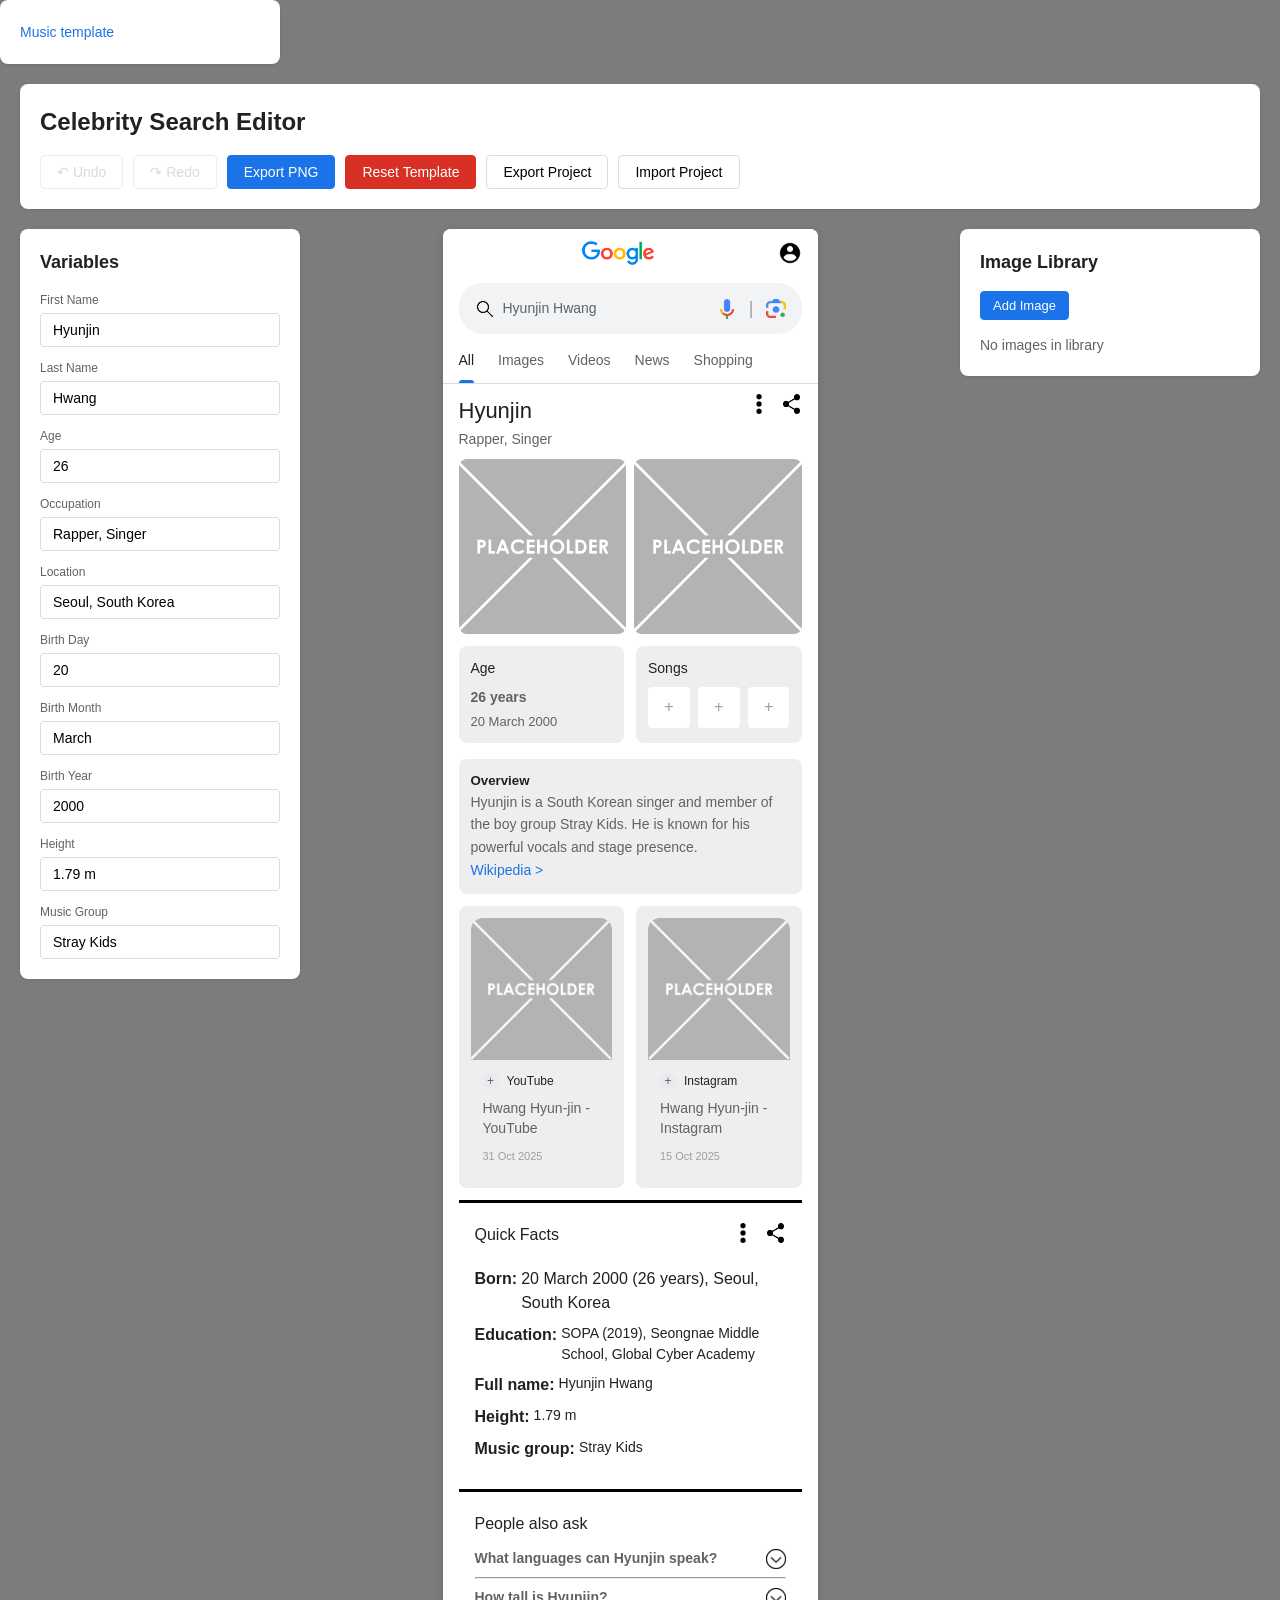
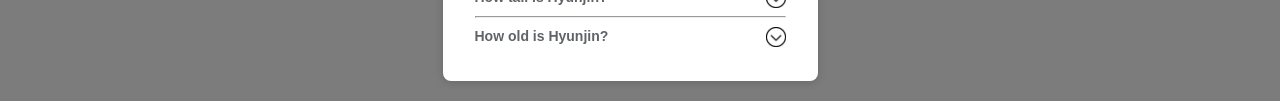
==== actor.html @ 77d38afa "e" ====
<!DOCTYPE html>
<html lang="en">
<head>
    <meta charset="UTF-8">
    <meta name="viewport" content="width=device-width, initial-scale=1.0">
    <title>Celebrity Search Editor</title>
    <link rel="stylesheet" href="styles.css">
</head>
<body>
    <div class="links">
        <a href="/index.hmtl" class="website-link">Music template</a>
    </div>
    <div class="app-container">
        <header class="app-header">
            <h1>Celebrity Search Editor</h1>
            <div class="toolbar">
                <button id="undoBtn" class="btn" title="Undo (Ctrl+Z)">↶ Undo</button>
                <button id="redoBtn" class="btn" title="Redo (Ctrl+Shift+Z)">↷ Redo</button>
                <button id="exportPngBtn" class="btn btn-primary" title="Exporting may take a moment">Export PNG</button>
                <button id="resetBtn" class="btn btn-danger" title="Clearing the website cache and reloading the page is probably faster lol">Reset Template</button>
                <button id="exportProjectBtn" class="btn">Export Project</button>
                <button id="importProjectBtn" class="btn">Import Project</button>
            </div>
        </header>

        <div class="main-content">
            <div class="variables-panel">
                <h3>Variables</h3>
                <div class="variables-form">
                    <div class="form-group">
                        <label for="var-fname">First Name</label>
                        <input type="text" id="var-fname" data-variable="fname">
                    </div>
                    <div class="form-group">
                        <label for="var-lname">Last Name</label>
                        <input type="text" id="var-lname" data-variable="lname">
                    </div>
                    <div class="form-group">
                        <label for="var-age">Age</label>
                        <input type="text" id="var-age" data-variable="age">
                    </div>
                    <div class="form-group">
                        <label for="var-occupation">Occupation</label>
                        <input type="text" id="var-occupation" data-variable="occupation">
                    </div>
                    <div class="form-group">
                        <label for="var-location">Location</label>
                        <input type="text" id="var-location" data-variable="location">
                    </div>
                    <div class="form-group">
                        <label for="var-bday">Birth Day</label>
                        <input type="text" id="var-bday" data-variable="bday">
                    </div>
                    <div class="form-group">
                        <label for="var-bmonth">Birth Month</label>
                        <input type="text" id="var-bmonth" data-variable="bmonth">
                    </div>
                    <div class="form-group">
                        <label for="var-byear">Birth Year</label>
                        <input type="text" id="var-byear" data-variable="byear">
                    </div>
                    <div class="form-group">
                        <label for="var-height">Height</label>
                        <input type="text" id="var-height" data-variable="height">
                    </div>
                    <div class="form-group">
                        <label for="var-group">Music Group</label>
                        <input type="text" id="var-group" data-variable="group">
                    </div>
                </div>
            </div>
            <div id="previewCanvas" class="preview-canvas">
                <div class="top-image-row">
                    <div class="image-row-middle">
                        <img src="assets/google.png" alt="Google" class="top-row-image">
                    </div>
                    <div class="image-row-right">
                            <img src="assets/user-profile.png" alt="Account" class="top-row-image">
                        </div>
                    </div>
                    <div class="search-header">
                        <div class="search-bar">
                            <img src="assets/magnifying-glass-thin.png" alt="Search" class="search-icon-img">
                            <span class="search-text" data-variable="name">{fname} {lname}</span>
                            <img src="assets/microphone-icon.png" alt="Clear" class="search-icon-img">
                            <span class="search-separator">|</span>
                            <img src="assets/google-lens.png" alt="Voice" class="search-icon-img">
                        </div>
                    </div>

                    <div class="tabs-container">
                        <div class="tab tab-selected">All</div>
                        <div class="tab">Images</div>
                        <div class="tab">Videos</div>
                        <div class="tab">News</div>
                        <div class="tab">Shopping</div>
                    </div>

                    <div class="celebrity-header">
                        <div class="celebrity-info">
                            <table class="celebrity-table">
                                <tr>
                                    <td class="celebrity-name-cell">
                                        <h2 class="celebrity-name" data-variable="name">{name}</h2>
                                    </td>
                                    <td class="celebrity-icons-cell">
                                        <img src="assets/vertical-ellipsis.png" alt="More" class="celebrity-icon">
                                        <img src="assets/share.png" alt="Share" class="celebrity-icon">
                                    </td>
                                </tr>
                                <tr>
                                    <td class="celebrity-occupation-cell">
                                        <span class="meta-item" data-variable="occupation">{occupation}</span>
                                    </td>
                                    <td></td>
                                </tr>
                            </table>
                            <div class="images-section">
                              <div class="images-grid">
                                  <div class="image-slot">
                                     <img id="image1" class="gallery-image" src="assets/Placeholder.png" alt="Gallery 1" data-image-slot="image1">
                                     <div class="image-placeholder gallery-placeholder">Click to add</div>
                                 </div>
                                 <div class="image-slot">
                                      <img id="image2" class="gallery-image" src="assets/Placeholder.png" alt="Gallery 2" data-image-slot="image2">
                                     <div class="image-placeholder gallery-placeholder">Click to add</div>
                                 </div>
                              </div>
                            </div>
                            <div class="info-row">
                                <div class="info-container">
                                    <h4 class="info-title">Age</h4>
                                    <h1 class="info-text" data-variable="age">{age} years</h1>
                                    <span class="info-date" data-variable="birthdate">{bday} {bmonth} {byear}</span>
                                </div>
                                <div class="info-container">
                                    <h4 class="info-title">Songs</h4>
                                    <div class="songs-grid">
                                        <div class="song-image-slot">
                                            <img id="song1" class="song-image" src="" alt="Song 1" data-image-slot="song1">
                                            <div class="image-placeholder song-placeholder">+</div>
                                        </div>
                                        <div class="song-image-slot">
                                            <img id="song2" class="song-image" src="" alt="Song 2" data-image-slot="song2">
                                            <div class="image-placeholder song-placeholder">+</div>
                                        </div>
                                        <div class="song-image-slot">
                                            <img id="song3" class="song-image" src="" alt="Song 3" data-image-slot="song3">
                                            <div class="image-placeholder song-placeholder">+</div>
                                        </div>
                                    </div>
                                </div>
                            </div>
                        </div>
                    </div>

                    <div class="bio-section">
                     <div class="info-container">
                        <h5>Overview</h5>
                        <p class="bio-text" data-variable="bio">{bio}</p>
                        <div class="website-section">
                            <a href="#" class="website-link" data-variable="website">{website}</a>
                        </div>
                    </div>

                    <div class="article-row">
                                    <div class="article-container">
                                        <div class="article-image-wrapper">
                                            <img id="articleImage1" class="article-image" src="assets/Placeholder.png" alt="Article 1" data-image-slot="articleImage1">
                                            <div class="image-placeholder article-image-placeholder">Click to add</div>
                                        </div>
                                        <div class="article-text-wrapper">
                                            <div class="article-header">
                                                <div class="article-logo-wrapper">
                                                    <img id="articleLogo1" class="article-logo" src="" alt="Logo 1" data-image-slot="articleLogo1">
                                                    <div class="image-placeholder article-logo-placeholder">+</div>
                                                </div>
                                                <span class="article-title" data-variable="article1Title">{article1Title}</span>
                                            </div>
                                            <p class="article-content" data-variable="article1Text">{article1Text}</p>
                                            <span class="article-date" data-variable="article1Date">{article1Date}</span>
                                        </div>
                                    </div>
                                    <div class="article-container">
                                        <div class="article-image-wrapper">
                                            <img id="articleImage2" class="article-image" src="assets/Placeholder.png" alt="Article 2" data-image-slot="articleImage2">
                                            <div class="image-placeholder article-image-placeholder">Click to add</div>
                                        </div>
                                        <div class="article-text-wrapper">
                                            <div class="article-header">
                                                <div class="article-logo-wrapper">
                                                    <img id="articleLogo2" class="article-logo" src="" alt="Logo 2" data-image-slot="articleLogo2">
                                                    <div class="image-placeholder article-logo-placeholder">+</div>
                                                </div>
                                                <span class="article-title" data-variable="article2Title">{article2Title}</span>
                                            </div>
                                            <p class="article-content" data-variable="article2Text">{article2Text}</p>
                                            <span class="article-date" data-variable="article2Date">{article2Date}</span>
                                        </div>
                                    </div>
                    </div>
                    <div class="facts-section">
                            <table class="celebrity-table">
                                <tr>
                                    <td class="celebrity-name-cell">
                                        <h3>Quick Facts</h3>
                                    </td>
                                    <td class="celebrity-icons-cell">
                                        <img src="assets/vertical-ellipsis.png" alt="More" class="celebrity-icon">
                                        <img src="assets/share.png" alt="Share" class="celebrity-icon">
                                    </td>
                                </tr>
                            </table>
                        <div class="fact-item">
                            <h4>Born: </h4>
                            <p data-variable="born">{bday} {bmonth} {byear} ({age} years), {location}</p>
                        </div>
                        <div class="fact-item">
                            <h4>Education: </h4>
                            <span class="fact-value" data-variable="school">{school}</span>
                        </div><div class="fact-item">
                            <h4>Full name: </h4>
                            <span class="fact-value" data-variable="fname lname">{fname} {lname}</span>
                        </div>
                        <div class="fact-item">
                            <h4>Height: </h4>
                            <span class="fact-value" data-variable="height">{height}</span>
                        </div>
                        <div class="fact-item">
                            <h4>Music group: </h4>
                            <span class="fact-value" data-variable="group">{group}</span>
                        </div>
                </div>
                <div class="facts-section">
                    <div class="celebrity-name-cell">
                        <h3>People also ask</h3>
                    </div>
                    <div class="collapsible-fact-item" data-collapsible-id="custom1">
                        <div class="collapsible-header">
                            <h4 class="collapsible-title" data-variable="custom1Title">What languages can Hyunjin speak?</h4>
                            <img src="assets/down-arrow.png" alt="Expand" class="collapsible-toggle">
                        </div>
                            <div class="collapsible-content">
                                <span class="collapsible-value" data-variable="custom1Value">Hyunjin can speak Korean fluently, and has learnt English and Japanese through study.</span>
                            </div>
                        </div>
                        <hr>
                        <div class="collapsible-fact-item" data-collapsible-id="custom2">
                        <div class="collapsible-header">
                            <h4 class="collapsible-title" data-variable="custom2Title">How tall is Hyunjin?</h4>
                            <img src="assets/down-arrow.png" alt="Expand" class="collapsible-toggle">
                        </div>
                            <div class="collapsible-content">
                                <span class="collapsible-value" data-variable="custom2Value">Hyunjin is 1.79 meters tall, making him the tallest member in Stray Kids</span>
                            </div>
                        </div>
                        <hr>
                        <div class="collapsible-fact-item" data-collapsible-id="custom3">
                        <div class="collapsible-header">
                            <h4 class="collapsible-title" data-variable="custom3Title">How old is Hyunjin?</h4>
                            <img src="assets/down-arrow.png" alt="Expand" class="collapsible-toggle">
                        </div>
                            <div class="collapsible-content">
                                <span class="collapsible-value" data-variable="custom3Value">Hyunjin is 26 years old.</span>
                            </div>
                        </div>
                    </div>
                </div>
            </div>

            <div class="image-library-panel">
                <h3>Image Library</h3>
                <button id="addImageBtn" class="btn btn-primary btn-small">Add Image</button>
                <div id="imageLibrary" class="image-library-grid"></div>
            </div>
    </div>

    <input type="file" id="imageInput" accept="image/png,image/jpeg,image/webp" style="display: none;">
    <input type="file" id="projectImportInput" accept=".json" style="display: none;">

    <script src="storage.js"></script>
    <script src="history.js"></script>
    <script src="images.js"></script>
    <script src="export.js"></script>
    <script src="app.js"></script>
</body>
</html>
---- styles.css ----
* {
    margin: 0;
    padding: 0;
    box-sizing: border-box;
}

body {
    font-family: -apple-system, BlinkMacSystemFont, 'Segoe UI', Roboto, Oxygen, Ubuntu, sans-serif;
    background: #7c7c7c;
    color: #202124;
    line-height: 1.5;
}

.app-container {
    max-width: 1400px;
    margin: 0 auto;
    padding: 20px;
}

.app-header {
    background: white;
    padding: 20px;
    border-radius: 8px;
    box-shadow: 0 1px 3px rgba(0,0,0,0.1);
    margin-bottom: 20px;
}

.app-header h1 {
    font-size: 24px;
    margin-bottom: 15px;
    color: #202124;
}

.links {
    width: 280px;
    background: white;
    border-radius: 8px;
    box-shadow: 0 1px 3px rgba(0, 0, 0, 0.1);
    padding: 20px;
    flex-shrink: 0;
    max-height: calc(100vh - 120px);
    overflow-y: auto;
}

.toolbar {
    display: flex;
    gap: 10px;
    flex-wrap: wrap;
    align-items: center;
}

.toolbar-note {
    font-size: 12px;
    color: #5f6368;
    margin-left: 4px;
}

.btn {
    padding: 8px 16px;
    border: 1px solid #dadce0;
    background: white;
    border-radius: 4px;
    cursor: pointer;
    font-size: 14px;
    transition: background 0.2s;
}

.btn:hover {
    background: #f1f3f4;
}

.btn:disabled {
    opacity: 0.5;
    cursor: not-allowed;
}

.btn-primary {
    background: #1a73e8;
    color: white;
    border-color: #1a73e8;
}

.btn-primary:hover {
    background: #1557b0;
}

.btn-danger {
    background: #d93025;
    color: white;
    border-color: #d93025;
}

.btn-danger:hover {
    background: #b92b20;
}

.btn-small {
    padding: 6px 12px;
    font-size: 13px;
}

.main-content {
    display: flex;
    gap: 30px;
    align-items: flex-start;
    justify-content: space-between;
}

.variables-panel {
    width: 280px;
    background: white;
    border-radius: 8px;
    box-shadow: 0 1px 3px rgba(0,0,0,0.1);
    padding: 20px;
    flex-shrink: 0;
    max-height: calc(100vh - 120px);
    overflow-y: auto;
}

.variables-panel h3 {
    font-size: 18px;
    margin-bottom: 15px;
    color: #202124;
}

.variables-form {
    display: flex;
    flex-direction: column;
    gap: 12px;
}

.form-group {
    display: flex;
    flex-direction: column;
    gap: 4px;
}

.form-group label {
    font-size: 12px;
    font-weight: 500;
    color: #5f6368;
}

.form-group input,
.form-group textarea {
    padding: 8px 12px;
    border: 1px solid #dadce0;
    border-radius: 4px;
    font-size: 14px;
    font-family: inherit;
    transition: border-color 0.2s;
}

.form-group input:focus,
.form-group textarea:focus {
    outline: none;
    border-color: #1a73e8;
}

.form-group textarea {
    resize: vertical;
    min-height: 60px;
}

.editor-area {
    flex: 1;
    display: flex;
    justify-content: center;
    margin: 0 10px;
}

.image-library-panel {
    width: 300px;
    background: white;
    border-radius: 8px;
    box-shadow: 0 1px 3px rgba(0,0,0,0.1);
    padding: 20px;
    flex-shrink: 0;
}

.preview-canvas {
    width: 375px;
    background: white;
    border-radius: 8px;
    box-shadow: 0 2px 8px rgba(0,0,0,0.15);
    overflow: hidden;
    position: relative;
}

.top-image-row {
    display: flex;
    justify-content: space-between;
    align-items: center;
    padding: 12px 16px;
    background: white;
}

.image-row-middle {
    flex: 1;
    display: flex;
    justify-content: center;
}

.image-row-right {
    display: flex;
    justify-content: flex-end;
}

.top-row-image {
    height: 24px;
    width: auto;
    object-fit: contain;
}

.search-header {
    background: white;
    padding-top: 6px;
    padding-right: 16px;
    padding-bottom: 16px;
    padding-left: 16px;
}

.search-bar {
    display: flex;
    align-items: center;
    background: #f1f3f4;
    border-radius: 24px;
    padding: 12px 16px;
    gap: 8px;
}

.search-icon-img {
    height: 20px;
    width: 20px;
    object-fit: contain;
    flex-shrink: 0;
}

.search-text {
    color: #5f6368;
    font-size: 14px;
    flex: 1;
}

.search-separator {
    color: #9aa0a6;
    font-size: 18px;
    font-weight: 300;
    margin: 0 4px;
}

.tabs-container {
    display: flex;
    gap: 24px;
    padding: 0 16px;
    border-bottom: 1px solid #dadce0;
}

.tab {
    font-size: 14px;
    color: #5f6368;
    cursor: default;
    padding-bottom: 12px;
    position: relative;
}

.tab-selected {
    color: #202124;
    font-weight: 500;
}

.tab-selected::after {
    content: '';
    position: absolute;
    bottom: 0;
    left: 0;
    right: 0;
    height: 3px;
    background: #1a73e8;
    border-radius: 3px 3px 0 0;
}

.celebrity-header {
    padding: 10px 16px;
    display: flex;
    gap: 16px;
}

.profile-image-container {
    flex-shrink: 0;
    width: 80px;
    height: 80px;
    position: relative;
}

.profile-image {
    width: 80px;
    height: 80px;
    border-radius: 50%;
    object-fit: cover;
    cursor: pointer;
}

.profile-placeholder {
    position: absolute;
    top: 0;
    left: 0;
    width: 80px;
    height: 80px;
    border-radius: 50%;
    background: #f1f3f4;
    display: flex;
    align-items: center;
    justify-content: center;
    font-size: 10px;
    color: #5f6368;
    text-align: center;
    cursor: pointer;
    padding: 8px;
}

.celebrity-info {
    flex: 1;
    min-width: 0;
}

.celebrity-table {
    width: 100%;
    border-collapse: collapse;
    margin-bottom: 8px;
}

.celebrity-name-cell {
    text-align: left;
    vertical-align: top;
}

.celebrity-occupation-cell {
    text-align: left;
    vertical-align: top;
}

.celebrity-icons-cell {
    text-align: right;
    vertical-align: top;
    white-space: nowrap;
}

.celebrity-icon {
    height: 20px;
    width: 20px;
    object-fit: contain;
    margin-left: 8px;
}

.celebrity-icon:first-child {
    margin-left: 0;
}

.info-row {
    display: flex;
    gap: 12px;
    margin-top: 12px;
}

.info-container {
    flex: 1;
    padding: 12px;
    background: #eeeeee;
    border-radius: 8px;
}

.info-title {
    font-size: 14px;
    font-weight: 500;
    color: #202124;
    margin-bottom: 8px;
}

.info-text {
    display: block;
    color: #5f6368;
    font-size: 14px;
    margin-bottom: 4px;
    cursor: pointer;
}

.info-date {
    display: block;
    color: #5f6368;
    font-size: 13px;
    cursor: pointer;
}

.songs-grid {
    display: flex;
    gap: 8px;
}

.song-image-slot {
    flex: 1;
    aspect-ratio: 1;
    position: relative;
    background: #ffffff;
    border-radius: 4px;
    overflow: hidden;
}

.song-image {
    width: 100%;
    height: 100%;
    object-fit: cover;
    cursor: pointer;
}

.song-placeholder {
    position: absolute;
    top: 0;
    left: 0;
    width: 100%;
    height: 100%;
    display: flex;
    align-items: center;
    justify-content: center;
    font-size: 16px;
    color: #9aa0a6;
    cursor: pointer;
}

.celebrity-name {
    font-size: 22px;
    font-weight: 500;
    color: #202124;
    cursor: pointer;
    word-wrap: break-word;
}

.celebrity-meta {
    display: flex;
    gap: 8px;
    margin-bottom: 8px;
    flex-wrap: wrap;
}

.meta-item {
    color: #5f6368;
    font-size: 14px;
    cursor: pointer;
}

.celebrity-location {
    color: #5f6368;
    font-size: 14px;
    cursor: pointer;
}

.bio-section {
    padding: 6px 16px;
}

.bio-section h3 {
    font-size: 16px;
    font-weight: 500;
    color: #202124;
    margin-bottom: 12px;
}

.bio-text {
    color: #5f6368;
    font-size: 14px;
    line-height: 1.6;
    cursor: pointer;
    word-wrap: break-word;
}

.website-section h3 {
    font-size: 16px;
    font-weight: 500;
    color: #202124;
    margin-bottom: 12px;
}

.website-link {
    color: #1a73e8;
    text-decoration: none;
    font-size: 14px;
    cursor: pointer;
    word-wrap: break-word;
}

.website-link:hover {
    text-decoration: underline;
}

.images-section h3 {
    font-size: 16px;
    font-weight: 500;
    color: #202124;
    margin-bottom: 12px;
}

.images-grid {
    display: grid;
    grid-template-columns: repeat(2, 1fr);
    gap: 8px;
}

.image-slot {
    position: relative;
    background: #f1f3f4;
    border-radius: 8px;
    overflow: hidden;
    min-height: 80px;
}

.gallery-image {
    width: 100%;
    height: 100%;
    object-fit: cover;
    cursor: pointer;
}

.gallery-placeholder {
    position: absolute;
    top: 0;
    left: 0;
    width: 100%;
    height: 100%;
    display: flex;
    align-items: center;
    justify-content: center;
    font-size: 11px;
    color: #5f6368;
    text-align: center;
    cursor: pointer;
    padding: 8px;
}

.facts-section {
    padding: 20px 16px;
    border-top: 3px solid #000
}

.facts-section h3 {
    font-size: 16px;
    font-weight: 500;
    color: #202124;
    margin-bottom: 12px;
}

.article-row {
    display: flex;
    gap: 12px;
    margin: 12px 0px;
}

.article-container {
    flex: 1;
    padding: 12px;
    background: #eeeeee;
    border-radius: 8px;
}

.article-image-wrapper {
    height: 55%;
    position: relative;
    background: #e8eaed;
    border-radius: 12px 12px 0 0;
    overflow: hidden;
}

.article-image {
    width: 100%;
    height: 100%;
    object-fit: cover;
    cursor: pointer;
}

.article-image-placeholder {
    position: absolute;
    top: 0;
    left: 0;
    width: 100%;
    height: 100%;
    display: flex;
    align-items: center;
    justify-content: center;
    font-size: 12px;
    color: #5f6368;
    text-align: center;
    cursor: pointer;
    padding: 8px;
}

.article-text-wrapper {
    height: 45%;
    padding: 12px;
    display: flex;
    flex-direction: column;
    gap: 6px;
    justify-content: space-between;

}

.article-header {
    display: flex;
    align-items: center;
    gap: 8px;
}

.article-logo-wrapper {
    width: 16px;
    height: 16px;
    position: relative;
    flex-shrink: 0;
}

.article-logo {
    width: 16px;
    height: 16px;
    border-radius: 50%;
    object-fit: contain;
    cursor: pointer;
}

.article-logo-placeholder {
    position: absolute;
    top: 0;
    left: 0;
    width: 100%;
    height: 100%;
    display: flex;
    align-items: center;
    justify-content: center;
    font-size: 12px;
    color: #5f6368;
    background: #e8eaed;
    border-radius: 50%;
    cursor: pointer;
}

.article-title {
    font-size: 12px;
    font-weight: 500;
    color: #202124;
    cursor: pointer;
}

.article-content {
    font-size: 14px;
    color: #5f6368;
    line-height: 1.4;
    cursor: pointer;
    margin: 0;
}

.article-date {
    font-size: 11px;
    color: #9aa0a6;
    cursor: pointer;
}

.fact-item {
    display: flex;
    margin-bottom: 8px;
    gap: 4px;
}

.fact-label {
    color: #5f6368;
    font-size: 14px;
    width: 80px;
    flex-shrink: 0;
}

.fact-value {
    color: #202124;
    font-size: 14px;
    cursor: pointer;
    word-wrap: break-word;
}

.collapsible-fact-item {
    margin-bottom: 8px;
    margin-top: 8px;
}

.collapsible-header {
    display: flex;
    justify-content: space-between;
    align-items: center;
    cursor: pointer;
}

.collapsible-title {
    color: #5f6368;
    font-size: 14px;
    font-weight: bold;
    margin: 0;
    cursor: pointer;
}

.collapsible-toggle {
    height: 20px;
    width: 20px;
    object-fit: contain;
    cursor: pointer;
    transition: transform 0.2s;
}

.collapsible-fact-item.expanded .collapsible-toggle {
    transform: rotate(180deg);
}

.collapsible-content {
    max-height: 0;
    overflow: hidden;
    transition: max-height 0.3s ease-out;
    padding-left: 0;
}

.collapsible-fact-item.expanded .collapsible-content {
    max-height: 200px;
    padding-left: 4px;
}

.collapsible-value {
    color: #202124;
    font-size: 14px;
    cursor: pointer;
    word-wrap: break-word;
    display: block;
    padding-top: 4px;
}

.image-library-panel h3 {
    font-size: 18px;
    margin-bottom: 15px;
    color: #202124;
}

.image-library-grid {
    display: grid;
    grid-template-columns: repeat(2, 1fr);
    gap: 10px;
    margin-top: 15px;
}

.library-image-item {
    position: relative;
    aspect-ratio: 1;
    border-radius: 8px;
    overflow: hidden;
    cursor: pointer;
    border: 2px solid transparent;
    transition: border-color 0.2s;
}

.library-image-item:hover {
    border-color: #1a73e8;
}

.library-image-item img {
    width: 100%;
    height: 100%;
    object-fit: cover;
}

.library-image-item .delete-btn {
    position: absolute;
    top: 4px;
    right: 4px;
    background: rgba(0,0,0,0.7);
    color: white;
    border: none;
    border-radius: 50%;
    width: 24px;
    height: 24px;
    cursor: pointer;
    font-size: 14px;
    display: flex;
    align-items: center;
    justify-content: center;
    opacity: 0;
    transition: opacity 0.2s;
}

.library-image-item:hover .delete-btn {
    opacity: 1;
}

.library-image-item.dragging {
    opacity: 0.5;
    cursor: grabbing;
}

.drag-over {
    border: 2px dashed #1a73e8 !important;
    background: #e8f0fe !important;
}

.editable {
    outline: none;
    border: 1px dashed #1a73e8;
    background: #e8f0fe;
    padding: 2px 4px;
    border-radius: 2px;
}

.editable:focus {
    border: 1px solid #1a73e8;
    background: white;
}

img[src=""] {
    display: none;
}

.image-placeholder {
    display: flex;
}

img:not([src=""]) ~ .image-placeholder {
    display: none;
}

@media (max-width: 900px) {
    .main-content {
        flex-direction: column;
    }
    
    .variables-panel {
        width: 100%;
        max-height: none;
    }
    
    .image-library-panel {
        width: 100%;
    }
    
    .preview-canvas {
        margin: 0 auto;
    }
}
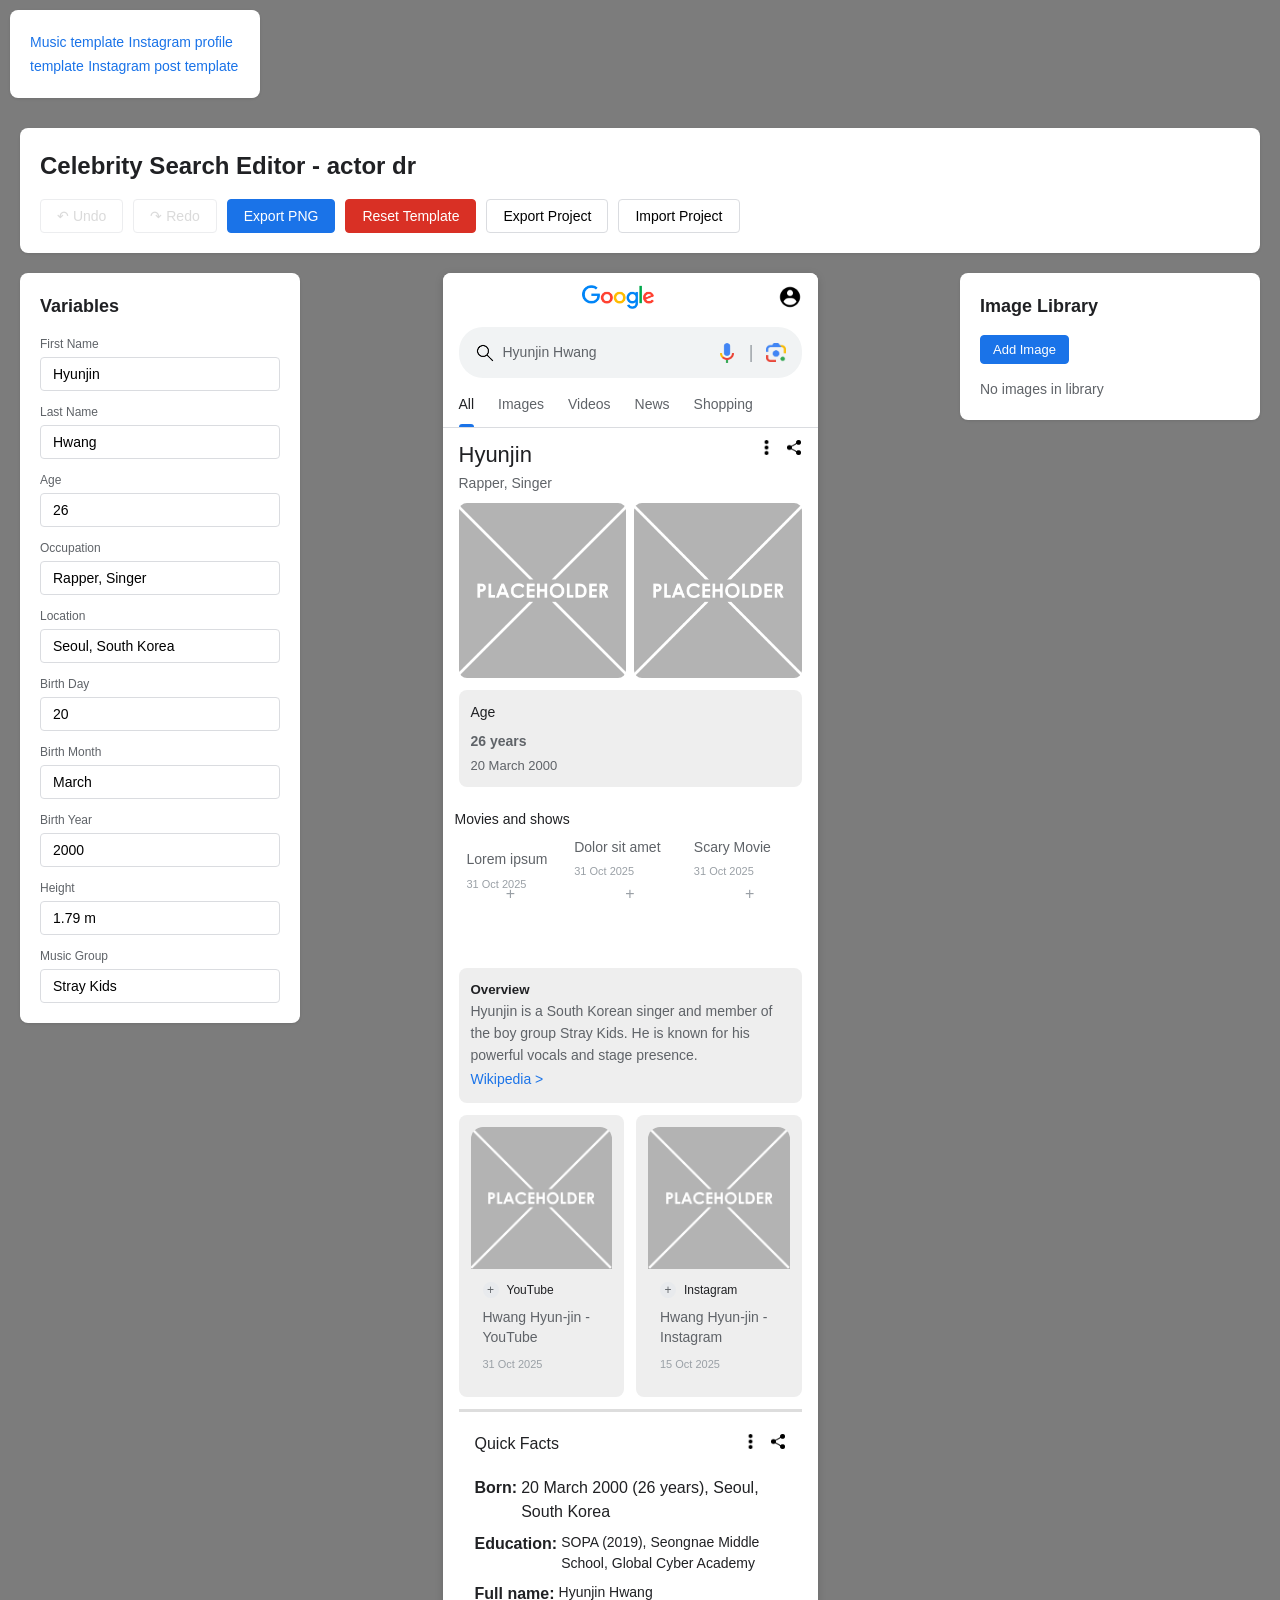
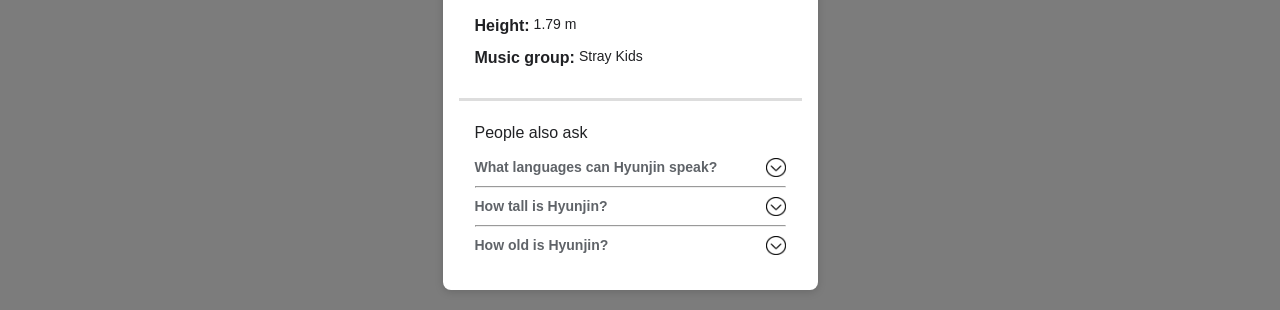
==== commit 3be6d0ec: "e" ====
--- a/actor.html
+++ b/actor.html
@@ -8,11 +8,13 @@
 </head>
 <body>
     <div class="links">
-        <a href="/index.hmtl" class="website-link">Music template</a>
+        <a href="index.html" class="website-link">Music template</a>
+        <a href="instaprofile.html" class="website-link">Instagram profile template</a>
+        <a href="instapost.html" class="website-link">Instagram post template</a>
     </div>
     <div class="app-container">
         <header class="app-header">
-            <h1>Celebrity Search Editor</h1>
+            <h1>Celebrity Search Editor - actor dr</h1>
             <div class="toolbar">
                 <button id="undoBtn" class="btn" title="Undo (Ctrl+Z)">↶ Undo</button>
                 <button id="redoBtn" class="btn" title="Redo (Ctrl+Shift+Z)">↷ Redo</button>
@@ -133,27 +135,33 @@
                                     <h1 class="info-text" data-variable="age">{age} years</h1>
                                     <span class="info-date" data-variable="birthdate">{bday} {bmonth} {byear}</span>
                                 </div>
-                                <div class="info-container">
-                                    <h4 class="info-title">Songs</h4>
+                            </div>
+                        </div>
+                    </div>
+                    <div class="movie-container">
+                                    <h4 class="info-title">Movies and shows</h4>
                                     <div class="songs-grid">
                                         <div class="song-image-slot">
                                             <img id="song1" class="song-image" src="" alt="Song 1" data-image-slot="song1">
                                             <div class="image-placeholder song-placeholder">+</div>
+                                            <div class="article-text-wrapper">
+                                            <p class="article-content">Lorem ipsum</p>
+                                            <span class="article-date" data-variable="article1Date">{article1Date}</span></div>
                                         </div>
                                         <div class="song-image-slot">
                                             <img id="song2" class="song-image" src="" alt="Song 2" data-image-slot="song2">
                                             <div class="image-placeholder song-placeholder">+</div>
+                                            <p class="article-content">Dolor sit amet</p>
+                                            <span class="article-date" data-variable="article1Date">{article1Date}</span>
                                         </div>
                                         <div class="song-image-slot">
                                             <img id="song3" class="song-image" src="" alt="Song 3" data-image-slot="song3">
                                             <div class="image-placeholder song-placeholder">+</div>
+                                            <p class="article-content">Scary Movie</p>
+                                            <span class="article-date" data-variable="article1Date">{article1Date}</span>
                                         </div>
                                     </div>
                                 </div>
-                            </div>
-                        </div>
-                    </div>
-
                     <div class="bio-section">
                      <div class="info-container">
                         <h5>Overview</h5>
--- a/styles.css
+++ b/styles.css
@@ -32,7 +32,7 @@
 }
 
 .links {
-    width: 280px;
+    width: 250px;
     background: white;
     border-radius: 8px;
     box-shadow: 0 1px 3px rgba(0, 0, 0, 0.1);
@@ -40,6 +40,7 @@
     flex-shrink: 0;
     max-height: calc(100vh - 120px);
     overflow-y: auto;
+    margin: 10px;
 }
 
 .toolbar {
@@ -347,8 +348,8 @@
 }
 
 .celebrity-icon {
-    height: 20px;
-    width: 20px;
+    height: 15px;
+    width: 15px;
     object-fit: contain;
     margin-left: 8px;
 }
@@ -390,6 +391,12 @@
     color: #5f6368;
     font-size: 13px;
     cursor: pointer;
+}
+
+.movie-container {
+    flex: 1;
+    padding: 12px;
+    border-radius: 8px;
 }
 
 .songs-grid {
@@ -538,7 +545,7 @@
 
 .facts-section {
     padding: 20px 16px;
-    border-top: 3px solid #000
+    border-top: 3px solid #ddd
 }
 
 .facts-section h3 {
